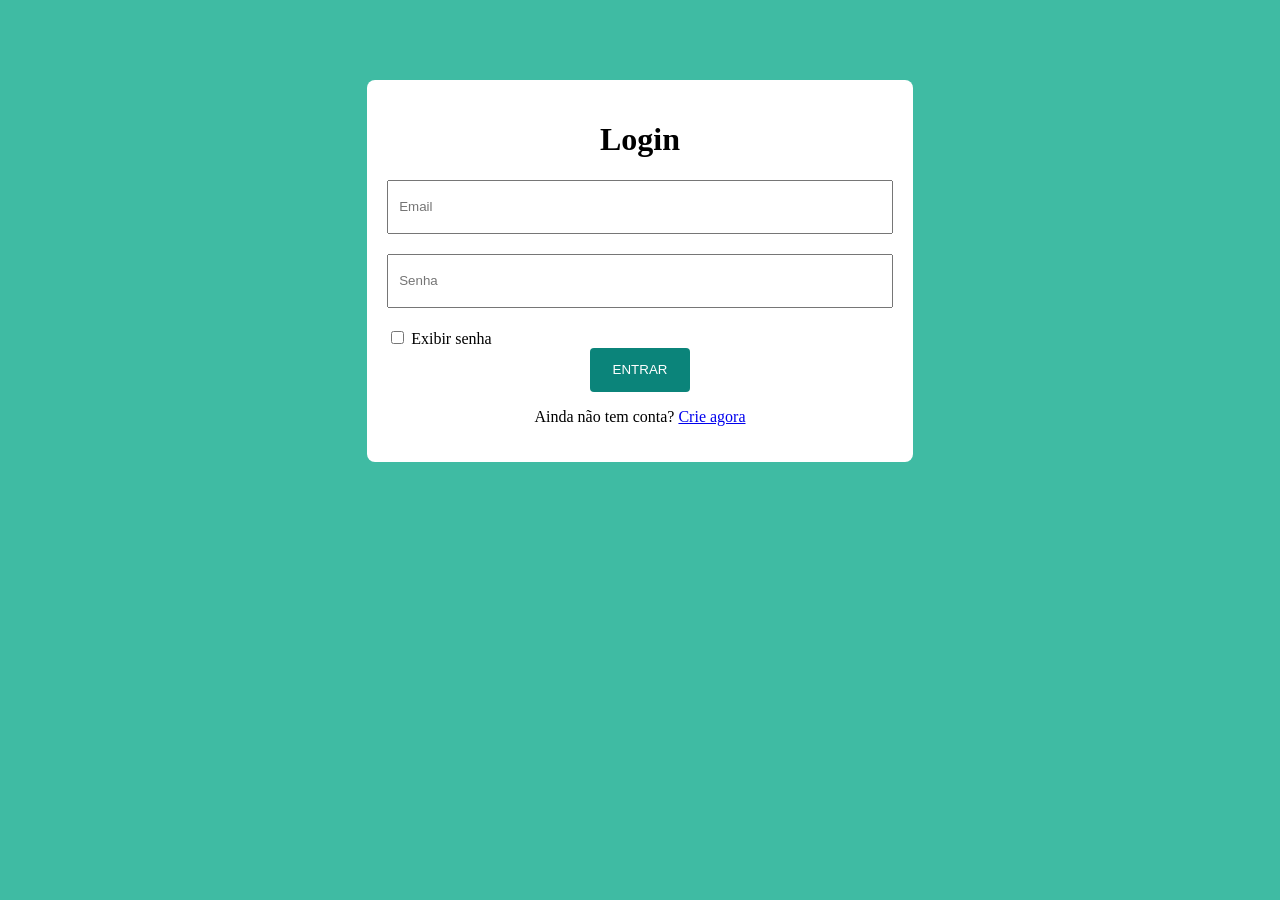
==== index.html @ a5af1724 "adicionando index e tela home" ====
<!doctype html>
<html lang="pt-br">
	<head>
		<meta charset="UTF-8" />
		<meta name="viewport" content="width=device-width, initial-scale=1.0" />
		<title>Meu sistema</title>
		<script src="script.js"></script>
		<style>
			body {
				background-color: #3fbba3;
			}
			.conteiner_login {
				width: 40%;
				background-color: #fff;
				margin: 80px auto;
				border-radius: 8px;
				padding: 20px;
				display: flex;
				align-items: center;
				flex-direction: column;
			}
			.input {
				width: 100%;
				height: 54px;
				box-sizing: border-box;
				padding-left: 10px;
				margin-bottom: 20px;
			}
			.button_login {
				width: 100px;
				height: 44px;
				border-radius: 4px;
				color: #fff;
				background-color: #0b847a;
				border: none;
				cursor: pointer;
				transition: transform 0.25s ease-in-out;
			}

			.button_login:hover {
				background-color: #10c4b5;
				transform: scale(1.05);
			}
			.conteiner_checkbox {
				align-self: flex-start;
			}
		</style>
	</head>
	<body>
		<div class="conteiner_login">
			<h1>Login</h1>
			<input class="input" id="email" type="email" placeholder="Email" />
			<input class="input" id="senha" type="password" placeholder="Senha" />
			<span id="senha_invalida"></span>
			<div class="conteiner_checkbox">
				<input type="checkbox" id="exibir_senha" onclick="exibirSenha()" />
				<label for="exibir_senha">Exibir senha</label>
			</div>
			<button class="button_login" onclick="realizarLogin()">ENTRAR</button>
			<p>Ainda não tem conta? <a href="#">Crie agora</a></p>
		</div>
	</body>
</html>
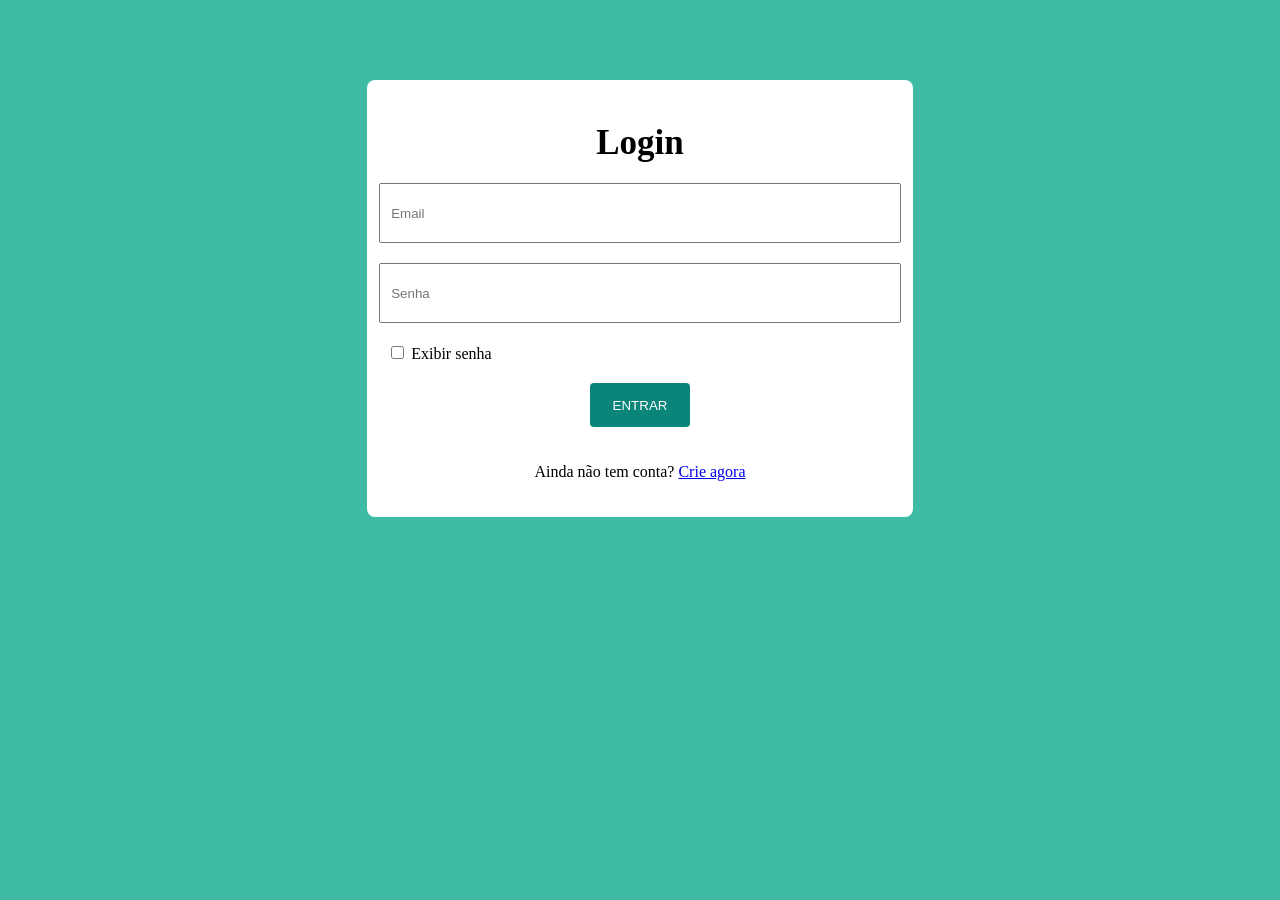
==== commit 6e518c28: "refatora tela de login e adiciona validação de formulário" ====
--- a/index.html
+++ b/index.html
@@ -1,63 +1,37 @@
 <!doctype html>
 <html lang="pt-br">
-	<head>
-		<meta charset="UTF-8" />
-		<meta name="viewport" content="width=device-width, initial-scale=1.0" />
-		<title>Meu sistema</title>
-		<script src="script.js"></script>
-		<style>
-			body {
-				background-color: #3fbba3;
-			}
-			.conteiner_login {
-				width: 40%;
-				background-color: #fff;
-				margin: 80px auto;
-				border-radius: 8px;
-				padding: 20px;
-				display: flex;
-				align-items: center;
-				flex-direction: column;
-			}
-			.input {
-				width: 100%;
-				height: 54px;
-				box-sizing: border-box;
-				padding-left: 10px;
-				margin-bottom: 20px;
-			}
-			.button_login {
-				width: 100px;
-				height: 44px;
-				border-radius: 4px;
-				color: #fff;
-				background-color: #0b847a;
-				border: none;
-				cursor: pointer;
-				transition: transform 0.25s ease-in-out;
-			}
-
-			.button_login:hover {
-				background-color: #10c4b5;
-				transform: scale(1.05);
-			}
-			.conteiner_checkbox {
-				align-self: flex-start;
-			}
-		</style>
-	</head>
-	<body>
-		<div class="conteiner_login">
-			<h1>Login</h1>
-			<input class="input" id="email" type="email" placeholder="Email" />
-			<input class="input" id="senha" type="password" placeholder="Senha" />
-			<span id="senha_invalida"></span>
-			<div class="conteiner_checkbox">
-				<input type="checkbox" id="exibir_senha" onclick="exibirSenha()" />
-				<label for="exibir_senha">Exibir senha</label>
-			</div>
-			<button class="button_login" onclick="realizarLogin()">ENTRAR</button>
-			<p>Ainda não tem conta? <a href="#">Crie agora</a></p>
-		</div>
-	</body>
+  <head>
+    <meta charset="UTF-8" />
+    <meta name="viewport" content="width=device-width, initial-scale=1.0" />
+    <title>Login</title>
+    <link rel="stylesheet" href="./styles/reset.css" />
+    <link rel="stylesheet" href="index.css" />
+  </head>
+  <body>
+    <form id="form_login" class="conteiner_login">
+      <h1 class="login_texto">Login</h1>
+      <input
+        class="input"
+        id="email"
+        type="email"
+        placeholder="Email"
+        required
+      />
+      <input
+        class="input"
+        id="senha"
+        type="password"
+        placeholder="Senha"
+        required
+      />
+      <span id="senha_invalida"></span>
+      <div class="conteiner_checkbox">
+        <input type="checkbox" id="exibir_senha" onclick="exibirSenha()" />
+        <label for="exibir_senha">Exibir senha</label>
+      </div>
+      <button class="button_login" type="submit">ENTRAR</button>
+      <p>Ainda não tem conta? <a href="#">Crie agora</a></p>
+    </form>
+    <script src="index.js"></script>
+  </body>
 </html>
--- a/index.css
+++ b/index.css
@@ -0,0 +1,45 @@
+body {
+  background-color: #3fbba3;
+}
+.conteiner_login {
+  width: 40%;
+  background-color: #fff;
+  margin: 80px auto;
+  border-radius: 8px;
+  padding: 20px;
+  display: flex;
+  align-items: center;
+  justify-content: center;
+  flex-direction: column;
+}
+.login_texto {
+  margin-bottom: 20px;
+  font-weight: bold;
+  font-size: 35px;
+}
+.input {
+  width: 100%;
+  height: 54px;
+  padding-left: 10px;
+  margin-bottom: 20px;
+}
+.button_login {
+  width: 100px;
+  height: 44px;
+  border-radius: 4px;
+  color: #fff;
+  background-color: #0b847a;
+  border: none;
+  cursor: pointer;
+  transition: transform 0.25s ease-in-out;
+  margin-bottom: 20px;
+  margin-top: 20px;
+}
+
+.button_login:hover {
+  background-color: #10c4b5;
+  transform: scale(1.05);
+}
+.conteiner_checkbox {
+  align-self: flex-start;
+}
